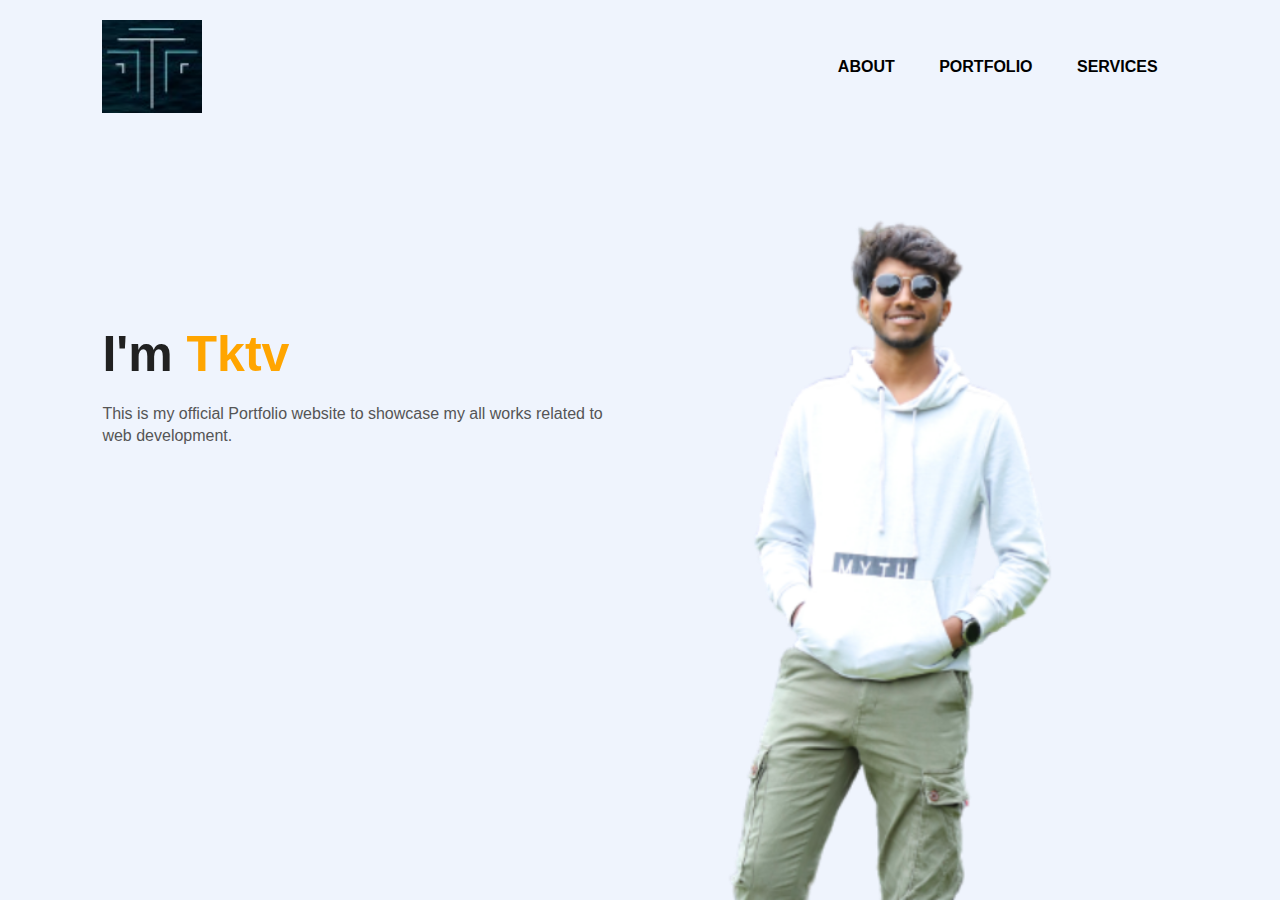
==== index.html @ 189ddc5d "first commit" ====
<!DOCTYPE html>
<html lang="en">
<head>
    <meta charset="UTF-8">
    <meta http-equiv="X-UA-Compatible" content="IE=edge">
    <meta name="viewport" content="width=device-width, initial-scale=1.0">
    <title>Portfolio-Tktv</title>
    <link rel="icon" href="images/Favicon.png">
    <link rel="stylesheet" href="styles.css">
    <link rel="stylesheet" href="https://cdnjs.cloudflare.com/ajax/libs/font-awesome/5.15.3/css/all.min.css" integrity="sha512-iBBXm8fW90+nuLcSKlbmrPcLa0OT92xO1BIsZ+ywDWZCvqsWgccV3gFoRBv0z+8dLJgyAHIhR35VZc2oM/gI1w==" crossorigin="anonymous" referrerpolicy="no-referrer" />
</head>
<body>
    <div class="hero">
        <nav>
            <img src="images/Favicon small.jpg" class="logo">
            <ul>
                <li><a href="about.html">ABOUT</a></li>
                <li><a href="Portfolio.html">PORTFOLIO</a></li>
                <li><a href="services.html">SERVICES</a></li>
            </ul>
        </nav>
        <div class="detel">
            <h1>I'm <span>Tktv</span></h1>
            <p>This is my official Portfolio website to showcase my 
                all works related to <br> web development. </p>
        </div>
        <div class="images">
            <img src="images/mee.png" class="girl">
        </div>

        <div class="social">
            <a href="https://github.com/Tktv"><i class="fab fa-github"></i></a>
            <a href="https://www.linkedin.com/in/prashanth-n-a-898425244/"><i class="fab fa-linkedin"></i></a>
           <a href="https://www.instagram.com/mr_na_18/"><i class="fab fa-instagram"></i></a>  
        </div>
    </div>
</body>
</html>
---- styles.css ----
*{
    margin: 0;
    padding: 0;
    font-family: sans-serif;
}

.hero{
    position: relative;
    width: 100%;
    height: 100vh;
    background: #eff4fd;
    position: relative;
}

/*.hero nav img {
    width: 20%;
    height: 20%;
}*/

nav{
    display: flex;
    width: 84%;
    margin: auto;
    padding: 20px 0;
    align-items: center;
    justify-content: space-between;
}

.logo{
    width: 100px;
    cursor: pointer;
}

nav ul li {
    display: inline-block;
    list-style: none;
    margin: 10px 20px;
}

nav ul li a{
    text-decoration: none;
    color: #000;
    font-weight: bold;
    
}

nav ul li a:hover{
    color: red;
    
}

.detel{
    margin-left: 8%;
    margin-top: 15%;
}

.detel h1{
    font-size: 50px;
    color: #212121;
    margin-bottom: 20px;
}

span{
    color: orange;
    
}

.detel p{
    color: #555;
    line-height: 22px;
}

.detel a{
    background: #212121;
    padding: 10px 18px;
    text-decoration: none;
    font-weight: bold;
    color: #fff;
    display: inline-block;
    margin: 30px 0;
    border-radius: 5px;
}

.images{
    width: 45%;
    height: 80%;
    position: absolute;
    bottom: 0;
    right: 100px;
}

.images img{
    height: 150%;
    position: absolute;
    left: 50%;
    bottom: 0;
    transform: translateX(-50%);
    transition: bottom 1s, top 1s;
}

.images:hover .shape{
    bottom: 40px;
    background-color:  #eff4fd ;
}

.images:hover .girl{
    left: 45%;
    bottom: 5%;
    width: 0px;
}

.social{
    margin-left: 8%;
    margin-top: 100px;
}

.social a{
    font-size: 30px;
    color: #212121;
    margin-right: 20px;
}

.social a:hover{
    color: orange;
}
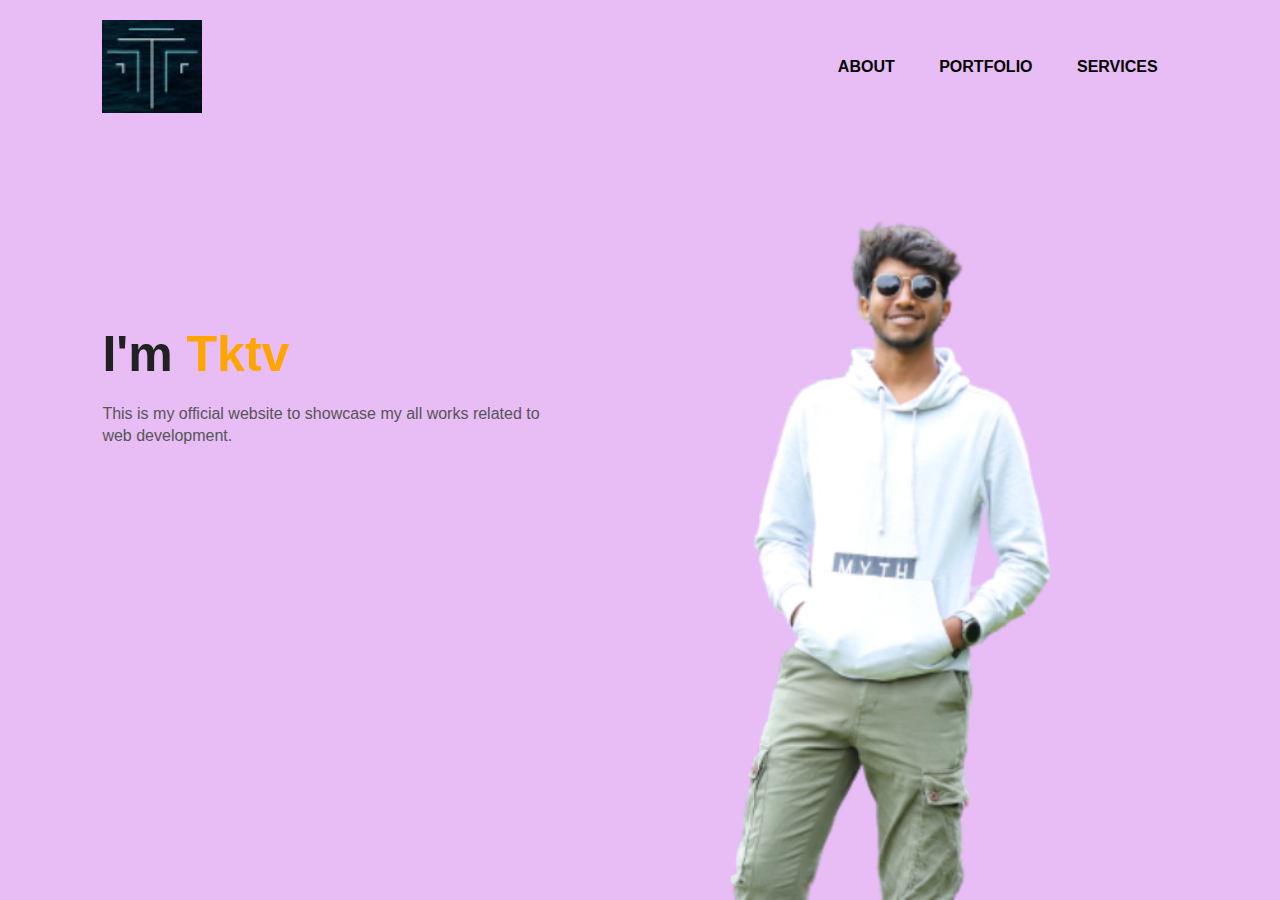
==== commit b9301ef7: "Update index.html" ====
--- a/index.html
+++ b/index.html
@@ -4,28 +4,28 @@
     <meta charset="UTF-8">
     <meta http-equiv="X-UA-Compatible" content="IE=edge">
     <meta name="viewport" content="width=device-width, initial-scale=1.0">
-    <title>Portfolio-Tktv</title>
+    <title>Tktv-Homepage</title>
     <link rel="icon" href="images/Favicon.png">
     <link rel="stylesheet" href="styles.css">
     <link rel="stylesheet" href="https://cdnjs.cloudflare.com/ajax/libs/font-awesome/5.15.3/css/all.min.css" integrity="sha512-iBBXm8fW90+nuLcSKlbmrPcLa0OT92xO1BIsZ+ywDWZCvqsWgccV3gFoRBv0z+8dLJgyAHIhR35VZc2oM/gI1w==" crossorigin="anonymous" referrerpolicy="no-referrer" />
 </head>
 <body>
-    <div class="hero">
+    <div class="A">
         <nav>
-            <img src="images/Favicon small.jpg" class="logo">
+            <img src="images/Favicon small.jpg" class="B">
             <ul>
                 <li><a href="about.html">ABOUT</a></li>
                 <li><a href="Portfolio.html">PORTFOLIO</a></li>
                 <li><a href="services.html">SERVICES</a></li>
             </ul>
         </nav>
-        <div class="detel">
+        <div class="detail">
             <h1>I'm <span>Tktv</span></h1>
-            <p>This is my official Portfolio website to showcase my 
+            <p>This is my official website to showcase my
                 all works related to <br> web development. </p>
         </div>
         <div class="images">
-            <img src="images/mee.png" class="girl">
+            <img src="images/mee.png" class="C">
         </div>
 
         <div class="social">
@@ -35,4 +35,4 @@
         </div>
     </div>
 </body>
-</html>+</html>
--- a/styles.css
+++ b/styles.css
@@ -4,18 +4,13 @@
     font-family: sans-serif;
 }
 
-.hero{
+.A{
     position: relative;
     width: 100%;
     height: 100vh;
-    background: #eff4fd;
+    background: rgba(221, 158, 242, 0.678);
     position: relative;
 }
-
-/*.hero nav img {
-    width: 20%;
-    height: 20%;
-}*/
 
 nav{
     display: flex;
@@ -26,7 +21,7 @@
     justify-content: space-between;
 }
 
-.logo{
+.B{
     width: 100px;
     cursor: pointer;
 }
@@ -49,12 +44,12 @@
     
 }
 
-.detel{
+.detail{
     margin-left: 8%;
     margin-top: 15%;
 }
 
-.detel h1{
+.detail h1{
     font-size: 50px;
     color: #212121;
     margin-bottom: 20px;
@@ -65,21 +60,11 @@
     
 }
 
-.detel p{
+.detail p{
     color: #555;
     line-height: 22px;
 }
 
-.detel a{
-    background: #212121;
-    padding: 10px 18px;
-    text-decoration: none;
-    font-weight: bold;
-    color: #fff;
-    display: inline-block;
-    margin: 30px 0;
-    border-radius: 5px;
-}
 
 .images{
     width: 45%;
@@ -103,7 +88,7 @@
     background-color:  #eff4fd ;
 }
 
-.images:hover .girl{
+.images:hover .C{
     left: 45%;
     bottom: 5%;
     width: 0px;
@@ -122,4 +107,4 @@
 
 .social a:hover{
     color: orange;
-}+}
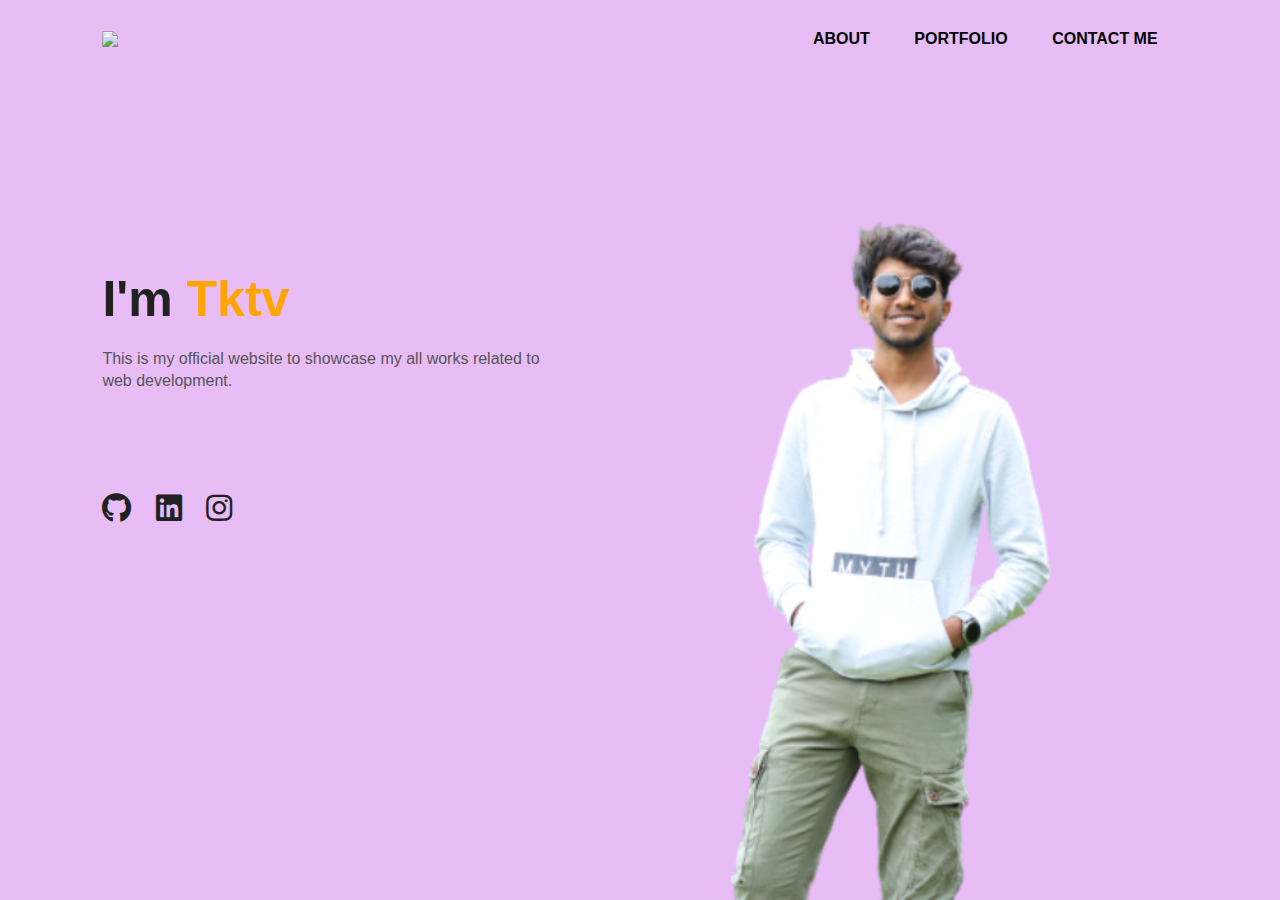
==== commit 6dfd8610: "Update index.html" ====
--- a/index.html
+++ b/index.html
@@ -7,16 +7,17 @@
     <title>Tktv-Homepage</title>
     <link rel="icon" href="images/Favicon.png">
     <link rel="stylesheet" href="styles.css">
-    <link rel="stylesheet" href="https://cdnjs.cloudflare.com/ajax/libs/font-awesome/5.15.3/css/all.min.css" integrity="sha512-iBBXm8fW90+nuLcSKlbmrPcLa0OT92xO1BIsZ+ywDWZCvqsWgccV3gFoRBv0z+8dLJgyAHIhR35VZc2oM/gI1w==" crossorigin="anonymous" referrerpolicy="no-referrer" />
+    <link rel="stylesheet" href="https://cdnjs.cloudflare.com/ajax/libs/font-awesome/5.15.3/css/all.min.css" />
+    
 </head>
 <body>
     <div class="A">
         <nav>
-            <img src="images/Favicon small.jpg" class="B">
+            <img src="images/logo.png" class="B">
             <ul>
                 <li><a href="about.html">ABOUT</a></li>
                 <li><a href="Portfolio.html">PORTFOLIO</a></li>
-                <li><a href="services.html">SERVICES</a></li>
+                <li><a href="contact.html">CONTACT ME</a></li>
             </ul>
         </nav>
         <div class="detail">
@@ -34,5 +35,6 @@
            <a href="https://www.instagram.com/mr_na_18/"><i class="fab fa-instagram"></i></a>  
         </div>
     </div>
+    
 </body>
 </html>
